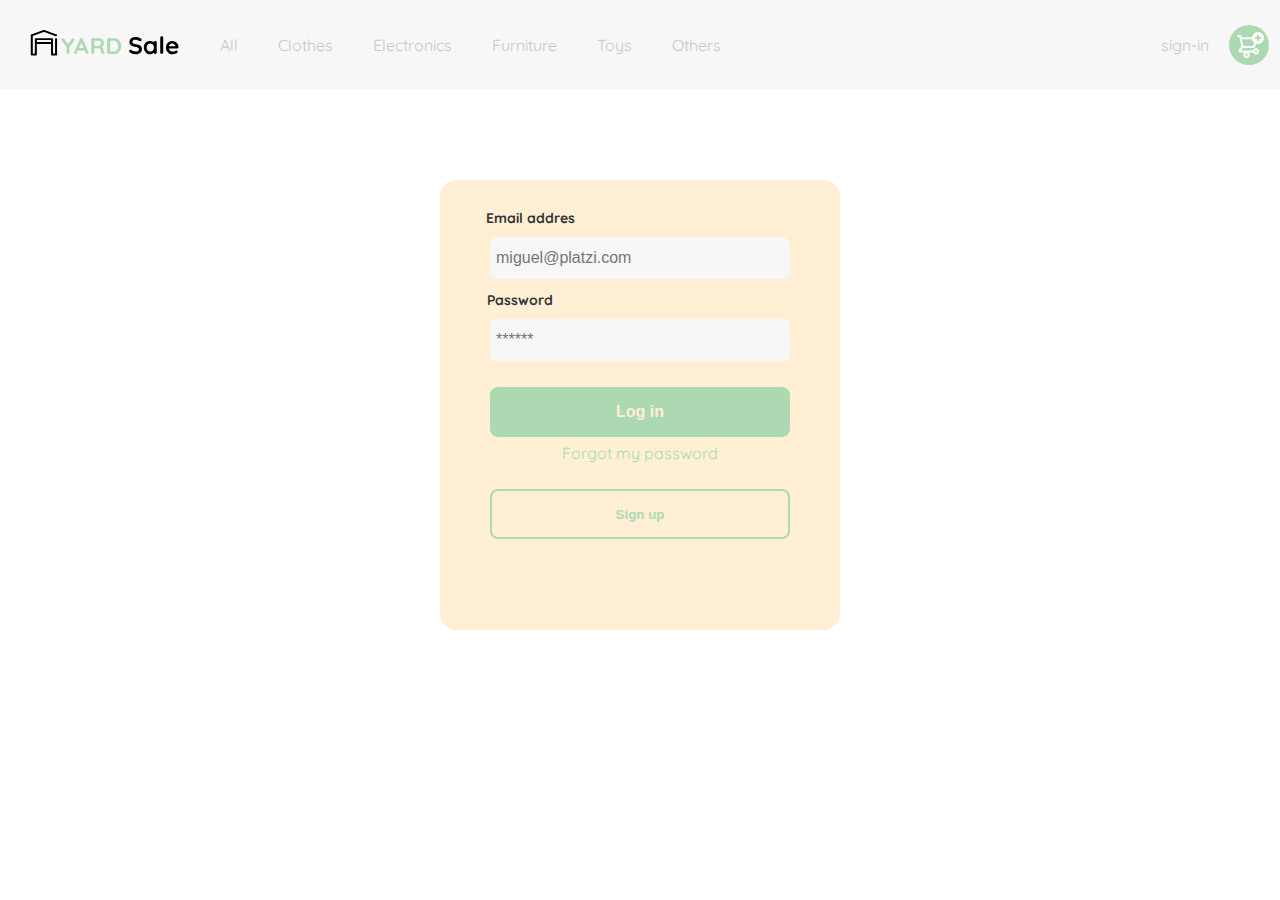
==== index.html @ b19ebc8d "Se realiza primera entrega al servidor con las carpetas que van hasta el momento" ====
<!DOCTYPE html>
<html lang="en">
<head>
    <link rel="preconnect" href="https://fonts.googleapis.com">
    <link rel="preconnect" href="https://fonts.gstatic.com" crossorigin>
    <link href="https://fonts.googleapis.com/css2?family=Abril+Fatface&family=Josefin+Sans:ital,wght@1,700&family=Quicksand:wght@300;500;700&display=swap" rel="stylesheet">
    <link rel="stylesheet" href="estilo.css">
    <meta charset="UTF-8">
    <meta http-equiv="X-UA-Compatible" content="IE=edge">
    <meta name="viewport" content="width=device-width, initial-scale=1.0">
    <title>Index</title>
</head>

<style>

:root{
            --very-light-ping: #C7C7C7;
            --text-input-field: #F7F7F7;
            --hospital-green: #ACD9B2;
            --black: #000000;
            --white: #FFFFFF;
            --sm:14px;
            --md:16px;
            --lg:18px;
        }

     body{
            margin: 0;
            font-family: 'Quicksand', sans-serif;
            width: 100%;
        }
    nav{
        display: flex;
        height: 10vh;
        background: var(--text-input-field);
        align-items: center;
        color: var(--very-light-ping);
        border-bottom: 10px black;
    }

    img#logo{
        display:inline-flex;
        width: 150px;
        justify-self: center;
        margin-left: 30px;
    }
    .menu{
        justify-content: space-between;
        display: flex;
        text-align: center;
    }
    li{
        margin-right: 40px;
        list-style: none;
    }

    li:hover{
        cursor: pointer;
        color: var(--hospital-green);
        border-color: 5px var(--hospital-green);
    }

    div.sign-in{
        margin-left: 400px;
        margin-right: 20px;
    }
    div.sign-in:hover{
        cursor: pointer;
        color: var(--hospital-green);
        border-color: 5px var(--hospital-green);
    }
    div.carrito{
        display: inline-flex;
        width: 150px;
        justify-self: center;
    }
    .login{
            margin:auto;
            margin-top: 10vh;
            width: 400px;
            height: 450px;
            display: grid;
            place-items: center;
            background-color: papayawhip;
            border-radius: 16px;
        }

        .form-container{
            display: grid;
            grid-template-rows: auto 1fr auto; 
            width: 300px;
            
        }

        .logo{
            width: 150px;
            margin-bottom: 20px;
            justify-self: center;
            display: none;
        }

        .form{
            display: flex;
            flex-direction: column;
        }

        .label1{
            font-size: var(--sm);
            font-weight: bold;
            margin-bottom: 10px;
            position: relative;
            grid-template-rows: auto 1fr auto;
            position: relative;
            left: -110px;
                       
        }
        .label2{
            font-size: var(--sm);
            font-weight: bold;
            margin-bottom: 10px;
            position: relative;
            grid-template-rows: auto 1fr auto;
            position: relative;
            left: -120px;
        }
        

        .input{
            background-color:var(--text-input-field) ;
            border: none;
            border-radius: 8px;
            height: 30px;
            font-size: medium;
            padding: 6px;
            margin-bottom: 12px;
        }
        
        .primary-button{
            background-color: var(--hospital-green);
            border-radius: 8px;
            border: none;
            width: 100%;
            height: 50px;
            font-size: var(--md);
            font-weight: bold;
            cursor: pointer;
        }

        .loggin-button{
            margin-top: 14px;
            margin-bottom: 30px;
            color: papayawhip;
            transition: all 1s;
        }

        .loggin-button:hover{
            background-color: #6cb977;
            transition: all 0.5s;
        }
        
        p.fp{
            position: relative;
            top: -40px;
            color: var(--hospital-green);
            cursor: pointer;
        }

        p.fp:hover{
            color: #6cb977;
            
        }

        input.secundary-button{
            width: 300px;
            height: 50px;
            background-color: papayawhip;
            border-radius: 8px;
            border-style: solid;
            border-color: var(--hospital-green);
            color: var(--hospital-green);
            font-weight: bold;
            cursor: pointer;
            position: relative;
            top: -30px;
            transition: all 0.5s;
        }
        input.secundary-button:hover{
            background-color: var(--hospital-green);
            color: var(--white);
        }

        




        @media(max-width:640px){
            .logo{
                display: block;
            }
            nav{
                display: none;
            }
            input.secundary-button{
                position: relative;
                top: 10px;
            }
            
        }

</style>

<body>
    <header>
        <nav>
            <img src="Platzi_YardSale_Logos/logo_yard_sale.svg" alt="logo" id="logo">
            <ul class="menu">
                <li>All</li>
                <li>Clothes</li>
                <li>Electronics</li>
                <li>Furniture</li>
                <li>Toys</li>
                <li>Others</li>
            </ul>
            <div class="sign-in">
                <p>sign-in</p>
            </div>
            <img src="Platzi_YardSale_Icons/bt_add_to_cart.svg" alt="carrito" class="carrito">
        </nav>
    </header>

        <div class="login">
            <div class="form-container">
                <img src="./Platzi_YardSale_Logos/logo_yard_sale.svg" alt="logo" class="logo">


                <form action="/" class="form">
                    <label for="Email" class="label1">Email addres</label>
                    <input type="text" id="Email" placeholder="miguel@platzi.com" class="input input-email">

                    <label for="new-password" class="label2">Password</label>
                    <input type="text" id="new-password" placeholder="******" class="input input-password">

                    <input type="button"  value="Log in" class="primary-button loggin-button">
                    <p class="fp"> Forgot my password</p>


                    <input type="button" value="Sign up" class="secundary-button sign-button">
                    <p class="result"></p>
                    
                </form>
            </div>     
        </div>




        <script src="script.js"></script>    
</body>
</html>
---- estilo.css ----
:root{
    --very-light-ping: #C7C7C7;
    --text-input-field: #F7F7F7;
    --hospital-green: #ACD9B2;
    --black: #000000;
    --white: #FFFFFF;
}

body
{
    color: #333;
    text-align: center;
    font-family: "Arial";
    font-size: 16px;
}
#container
{
    width: 70%;
    border: 1px solid #DDD;
    margin: 0 auto;
    margin-top: 15%;
}

#container h1
{
    font-size: 20px;
}
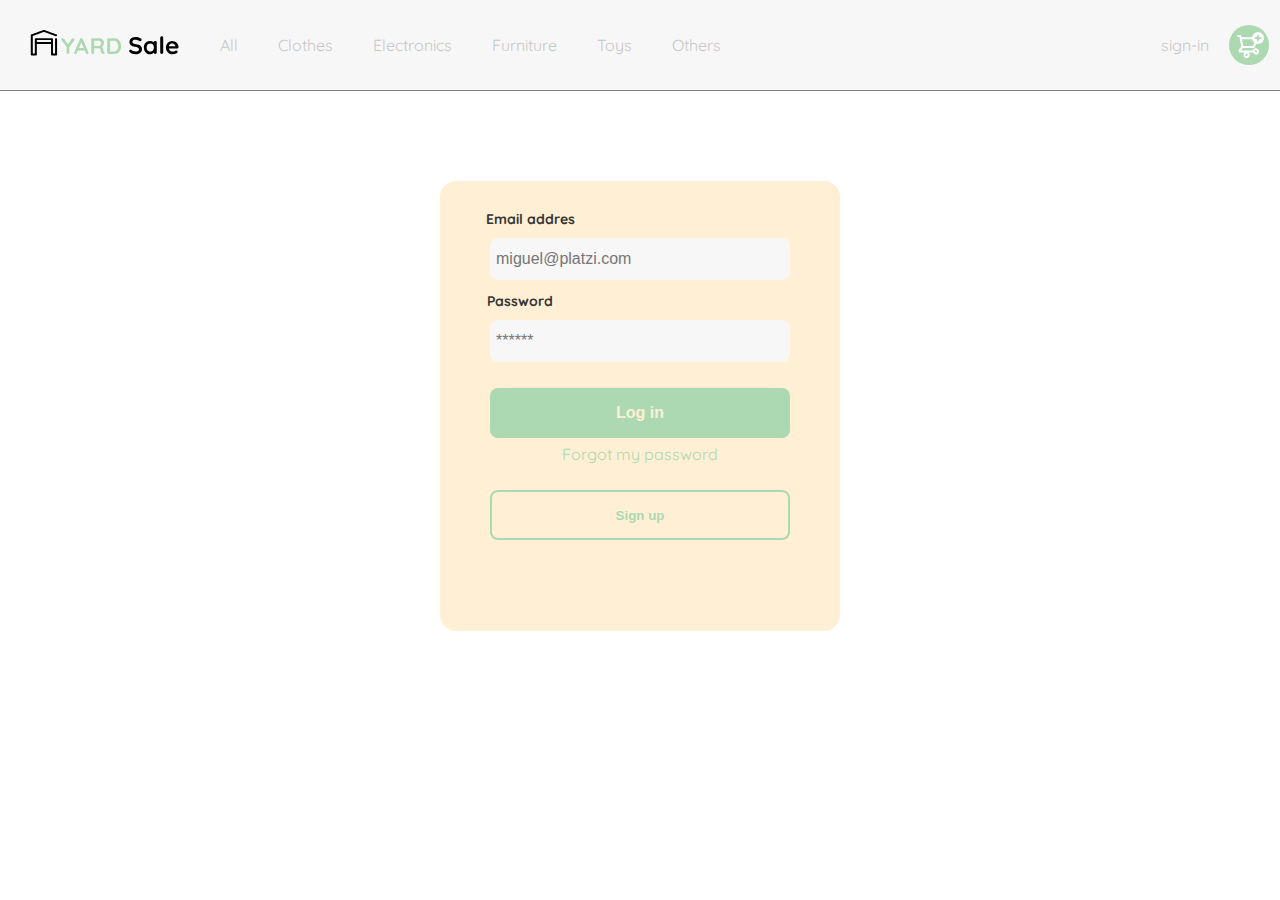
==== commit 48721afa: "Se realiza alineación de JS con HTML y CSS, creando la interacción del sign-in" ====
--- a/index.html
+++ b/index.html
@@ -35,7 +35,13 @@
         background: var(--text-input-field);
         align-items: center;
         color: var(--very-light-ping);
-        border-bottom: 10px black;
+        border-bottom: 1px solid gray;
+
+    }
+
+    .inactive{
+        display: none;
+        transition: all 2s;
     }
 
     img#logo{
@@ -52,12 +58,14 @@
     li{
         margin-right: 40px;
         list-style: none;
+        user-select: none;
     }
 
     li:hover{
         cursor: pointer;
         color: var(--hospital-green);
         border-color: 5px var(--hospital-green);
+        user-select: none;
     }
 
     div.sign-in{
@@ -188,6 +196,39 @@
             background-color: var(--hospital-green);
             color: var(--white);
         }
+
+         .desk_menu{
+        position: absolute;
+        top: 10.2vh;
+        right:115px;
+        width: 120px;
+        height: auto;
+        border: 1px solid var(--very-light-ping);
+        border-radius: 8px;
+    }
+
+    .lista{
+        list-style: none;
+        padding: 15px;
+        margin: 0;
+        
+        
+    }
+    .lista li{
+        text-align: end;
+        font-size: var(--md);
+        font-weight: bolder;
+        margin-bottom: 10px;
+        margin-right: 0;
+    }
+
+  
+    .lista li:nth-child(3){
+        padding-top: 15px;
+        border-top: 1px solid var(--black);
+        color: var(--hospital-green);
+        align-items: center;
+    }
 
         
 
@@ -226,6 +267,14 @@
                 <p>sign-in</p>
             </div>
             <img src="Platzi_YardSale_Icons/bt_add_to_cart.svg" alt="carrito" class="carrito">
+            <div class="desk_menu  inactive">
+                <ul class="lista">
+                    <li>My orders</li>
+                    <li>My account</li>
+                    <li>Sign-out</li>
+                </ul>
+            </div>
+        
         </nav>
     </header>
 
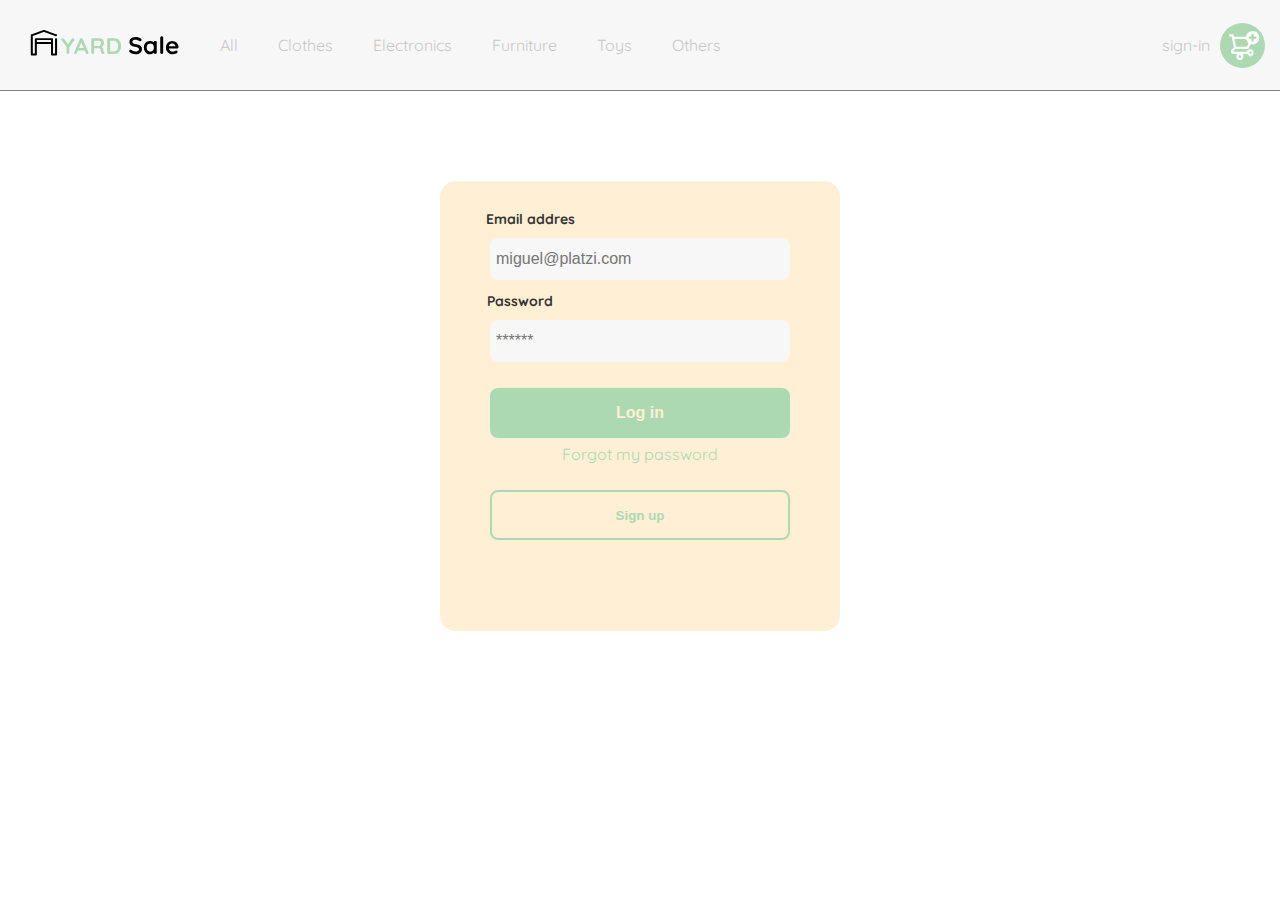
==== commit 973f597c: "Se crea interacción entre java y las opciones del html" ====
--- a/index.html
+++ b/index.html
@@ -29,7 +29,107 @@
             font-family: 'Quicksand', sans-serif;
             width: 100%;
         }
-    nav{
+
+         /* activación de JS */
+
+    .inactive{
+        display: none;
+    }
+    
+
+    /* CSS de my order*/
+
+    .caja_mob{
+        position: absolute;
+        top: 10.2vh;
+        right: 0;
+        align-content: center;
+        width: 400px;
+        height: auto;
+        padding: 15px;
+        background-color: var(--white);
+        
+    }
+
+    
+    .title_my_order{
+        text-align: left;
+    }
+
+    .contenedor_my_order{
+        display: flex;
+        background-color: #f7f7f7;
+        width: 400px;
+        border-radius: 12px;
+        justify-content: space-between;
+        align-items: center;
+        padding: 10px;
+        box-sizing: border-box;
+    }
+
+    .cant p:nth-child(1){
+        font-weight: bold;
+        text-align: left;
+        font-size: var(--md);
+        margin-bottom: 0;
+    }
+    .cant p:nth-child(2){
+        font-size: var(--sm);
+        color: #C7C7C7;
+        text-align: left;
+        margin-top: 2px;
+    }
+
+    .total{
+        font-weight: bold;
+        color: #414141;
+    }
+
+    .articulos{
+        width: 400px;
+        height: auto;
+    }
+
+    .articulos figure{
+        margin: 0;
+    }
+
+    .articulos img{
+        margin-top: 20px    ;
+        width: 100px;
+        height: 100px;
+        object-fit: cover;
+        border-radius: 8px;
+    }
+
+    .art{
+        display: grid;
+        grid-template-columns: auto 1fr auto auto;
+        gap: 16px;
+        margin: 0;
+        align-items: center;
+    }
+
+    .art p:nth-child(2){
+        text-align: left;
+        font-size: var(--sm);
+        color: var(--very-light-ping);
+    }
+
+    .art p:nth-child(3){
+        text-align: right;
+        font-size: var(--md);
+        color: var(--black);
+        font-weight: bold;
+    }
+
+
+    /*FIN CSS my order*/
+
+
+        /* nav bar principal*/
+        nav{
+        width: 100%;
         display: flex;
         height: 10vh;
         background: var(--text-input-field);
@@ -39,12 +139,12 @@
 
     }
 
-    .inactive{
+    .mob_bttn{
         display: none;
-        transition: all 2s;
-    }
-
-    img#logo{
+    }
+
+
+    #logo{
         display:inline-flex;
         width: 150px;
         justify-self: center;
@@ -69,19 +169,29 @@
     }
 
     div.sign-in{
-        margin-left: 400px;
-        margin-right: 20px;
+        position: absolute;
+        right: 70px;
+        
     }
     div.sign-in:hover{
         cursor: pointer;
         color: var(--hospital-green);
         border-color: 5px var(--hospital-green);
     }
-    div.carrito{
-        display: inline-flex;
-        width: 150px;
+    .carrito{
+        display: inline-block;
+        width: 45px;
         justify-self: center;
-    }
+        position: absolute;
+        right: 15px;
+        cursor: pointer;
+    }
+
+    
+
+
+     /* Fin del nav */
+
     .login{
             margin:auto;
             margin-top: 10vh;
@@ -116,7 +226,6 @@
             font-size: var(--sm);
             font-weight: bold;
             margin-bottom: 10px;
-            position: relative;
             grid-template-rows: auto 1fr auto;
             position: relative;
             left: -110px;
@@ -126,7 +235,6 @@
             font-size: var(--sm);
             font-weight: bold;
             margin-bottom: 10px;
-            position: relative;
             grid-template-rows: auto 1fr auto;
             position: relative;
             left: -120px;
@@ -197,6 +305,8 @@
             color: var(--white);
         }
 
+        /* Menú desk */
+
          .desk_menu{
         position: absolute;
         top: 10.2vh;
@@ -230,6 +340,69 @@
         align-items: center;
     }
 
+     /* Fin del desk menu*/
+
+
+
+     /* Empieza menú mob*/
+
+     .contenedor{
+        text-align: left;
+        font-size: var(--md);
+        font-weight: bold;
+        width: 100%;
+        position: absolute;
+        top: 10vh;
+        background-color: var(--white);
+       
+
+    }
+
+    .lista_mob{
+        list-style: none;
+    }
+
+    .lista_mob li{
+        margin-bottom: 10px;
+    }
+
+    .medias{
+        margin-bottom: 15px;
+    }
+
+    .cuenta_mob{
+        border-top: 1px solid var(--very-light-ping);
+        border-bottom: 1px solid var(--very-light-ping);
+        padding-top: 15px;
+        padding-bottom: 15px;
+    }
+    
+
+    .user_mob{
+        font-size: var(--sm);            
+    }
+
+    .user_mob li:nth-child(1){
+        color: var(--very-light-ping);
+        margin-top: 100px;
+    }
+
+    .user_mob li:nth-child(2){
+        color: var(--hospital-green);
+        cursor: pointer;
+       
+    }
+
+     
+
+    /*Fin menu mob */
+
+
+
+
+
+
+
         
 
 
@@ -239,22 +412,146 @@
             .logo{
                 display: block;
             }
-            nav{
-                display: none;
-            }
+            
+            
             input.secundary-button{
                 position: relative;
                 top: 10px;
             }
-            
-        }
+
+            .menu{
+                display: none;
+            }
+
+            #logo{
+                position: absolute;
+                left: 150px;
+            }
+
+            .mob_bttn{
+                display: block;
+                margin-left: 12px;
+                cursor: pointer;
+            }
+            
+
+        }
+        
+
+
+        
+            
+        
 
 </style>
 
 <body>
     <header>
         <nav>
+            <img src="Platzi_YardSale_Icons/icon_menu.svg" alt="" class="mob_bttn">
             <img src="Platzi_YardSale_Logos/logo_yard_sale.svg" alt="logo" id="logo">
+            <img src="Platzi_YardSale_Icons/bt_add_to_cart.svg"  alt="" class="carrito">
+
+            <div class="caja_mob inactive">
+                <div class="title_my_order"><h2>My order</h2></div>
+                <div class="contenedor_my_order">
+                    <div class="cant">
+                        <p>04.25.2021</p>
+                        <p>6 articles</p>
+                    </div>
+                    <div class="total">
+                        <p>$560.00</p>
+                    </div>
+                </div>
+        
+                <div class="articulos">
+                    <div class="art">
+                        <figure>
+                            <img src="https://static.zara.net/photos///2023/V/0/2/p/0962/407/700/2/w/271/0962407700_2_1_1.jpg?ts=1675254941472" alt="hoddie">
+                        </figure>
+                        <p>Abrigo oversize</p>
+                        <p>$40.00</p>
+                    </div>
+                </div>
+        
+                <div class="articulos">
+                    <div class="art">
+                        <figure>
+                            <img src="https://static.zara.net/photos///2023/V/0/2/p/0962/407/700/2/w/271/0962407700_2_1_1.jpg?ts=1675254941472" alt="hoddie">
+                        </figure>
+                        <p>Abrigo oversize</p>
+                        <p>$40.00</p>
+                    </div>
+                </div>
+        
+                <div class="articulos">
+                    <div class="art">
+                        <figure>
+                            <img src="https://static.zara.net/photos///2023/V/0/2/p/0962/407/700/2/w/271/0962407700_2_1_1.jpg?ts=1675254941472" alt="hoddie">
+                        </figure>
+                        <p>Abrigo oversize</p>
+                        <p>$40.00</p>
+                    </div>
+                </div>
+        
+                <div class="articulos">
+                    <div class="art">
+                        <figure>
+                            <img src="https://static.zara.net/photos///2023/V/0/2/p/0962/407/700/2/w/271/0962407700_2_1_1.jpg?ts=1675254941472" alt="hoddie">
+                        </figure>
+                        <p>Abrigo oversize</p>
+                        <p>$40.00</p>
+                    </div>
+                </div>
+        
+                <div class="articulos">
+                    <div class="art">
+                        <figure>
+                            <img src="https://static.zara.net/photos///2023/V/0/2/p/0962/407/700/2/w/271/0962407700_2_1_1.jpg?ts=1675254941472" alt="hoddie">
+                        </figure>
+                        <p>Abrigo oversize</p>
+                        <p>$40.00</p>
+                    </div>
+                </div>
+        
+                <div class="articulos">
+                    <div class="art">
+                        <figure>
+                            <img src="https://static.zara.net/photos///2023/V/0/2/p/0962/407/700/2/w/271/0962407700_2_1_1.jpg?ts=1675254941472" alt="hoddie">
+                        </figure>
+                        <p>Abrigo oversize</p>
+                        <p>$40.00</p>
+                    </div>
+                </div>        
+            </div>
+            
+            <div class="contenedor inactive">
+                <ul class="lista_mob">
+                    <li>Gorras/gorros</li>
+                    <li>Gafas</li>
+                    <li>Cazadoras</li>
+                    <li>Sudaderas</li>
+                    <li>Camisetas</li>
+                    <li>Camisas</li>
+                    <li>Pantalones</li>
+                    <li>Pantalonetas</li>
+                    <li class="medias">Medias</li>
+                    
+                    <div class="cuenta_mob">
+                    <li>My orders</li>
+                    <li>My account</li>
+                    </div>
+                    
+                    <div class="user_mob">
+                    <li>mmige24@gmail.com</li>
+                    <li>Sign-out</li>
+                    </div>  
+        
+        
+                </ul>
+            </div>
+
+
             <ul class="menu">
                 <li>All</li>
                 <li>Clothes</li>
@@ -266,7 +563,8 @@
             <div class="sign-in">
                 <p>sign-in</p>
             </div>
-            <img src="Platzi_YardSale_Icons/bt_add_to_cart.svg" alt="carrito" class="carrito">
+
+            
             <div class="desk_menu  inactive">
                 <ul class="lista">
                     <li>My orders</li>
@@ -278,6 +576,14 @@
         </nav>
     </header>
 
+
+    
+
+
+
+
+
+
         <div class="login">
             <div class="form-container">
                 <img src="./Platzi_YardSale_Logos/logo_yard_sale.svg" alt="logo" class="logo">
